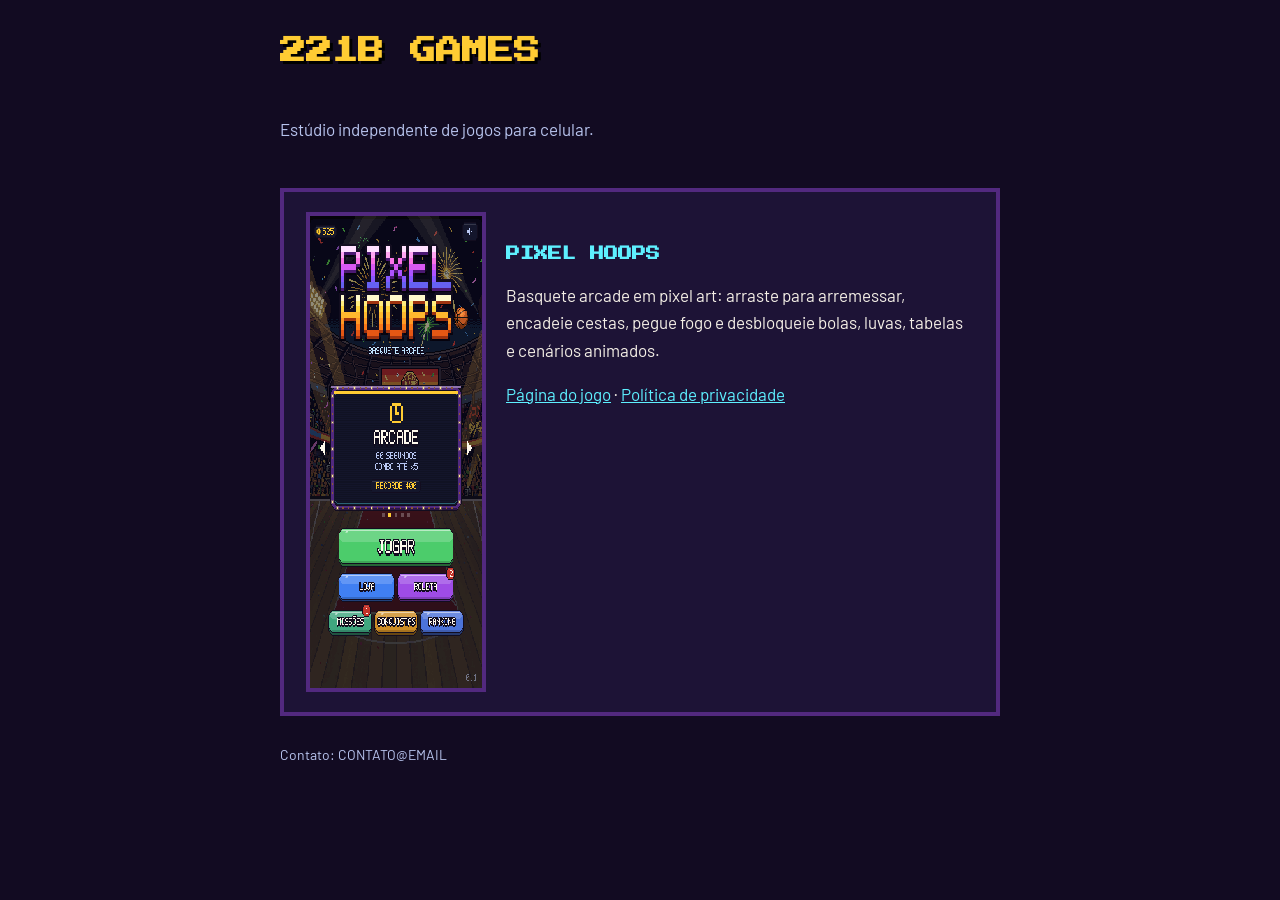
==== index.html @ 07d17e40 "Site da 221B Games com a página e a política de privacidade do Pixel Hoops Co-Authored-By: Claude Op" ====
<!doctype html>
<html lang="pt-BR">
<head>
<meta charset="utf-8">
<meta name="viewport" content="width=device-width, initial-scale=1">
<title>221B Games</title>
<meta name="description" content="Estúdio independente de jogos para celular.">
<link rel="preconnect" href="https://fonts.googleapis.com">
<link rel="stylesheet" href="https://fonts.googleapis.com/css2?family=Press+Start+2P&family=Barlow:wght@400;600&display=swap">
<link rel="stylesheet" href="estilo.css">
</head>
<body>
<main>
  <h1>221B GAMES</h1>
  <p class="suave">Estúdio independente de jogos para celular.</p>
  <section class="painel jogo">
    <img src="pixel-hoops/tela.png" alt="Tela inicial do Pixel Hoops" width="270" height="480">
    <div>
      <h2>PIXEL HOOPS</h2>
      <p>Basquete arcade em pixel art: arraste para arremessar, encadeie cestas, pegue fogo e desbloqueie bolas, luvas, tabelas e cenários animados.</p>
      <p><a href="pixel-hoops/">Página do jogo</a> · <a href="pixel-hoops/privacidade/">Política de privacidade</a></p>
    </div>
  </section>
  <footer>Contato: <span>CONTATO@EMAIL</span></footer>
</main>
</body>
</html>
---- estilo.css ----
/* 221B Games: visual de fliperama escuro, igual ao Pixel Hoops. */
:root {
  --fundo: #120b22;
  --painel: #1d1336;
  --moldura: #52297f;
  --neon: #5ef0ff;
  --ouro: #ffcc33;
  --texto: #f4efe6;
  --suave: #b8c4ee;
  --display: "Press Start 2P", "Courier New", monospace;
  --corpo: "Barlow", system-ui, -apple-system, "Segoe UI", sans-serif;
  color-scheme: dark;
}
* { box-sizing: border-box; }
body {
  margin: 0; background: var(--fundo); color: var(--texto);
  font-family: var(--corpo); font-size: 17px; line-height: 1.6;
  padding-inline: 16px; padding-block: 32px 64px;
}
main { max-width: 720px; margin-inline: auto; display: grid; gap: 28px; }
h1, h2, h3 { font-family: var(--display); line-height: 1.5; text-wrap: balance; }
h1 { font-size: clamp(18px, 5vw, 26px); color: var(--ouro); margin: 0; text-shadow: 3px 3px 0 #000; }
h2 { font-size: 14px; color: var(--neon); margin: 32px 0 8px; }
h3 { font-size: 11px; color: var(--ouro); margin: 20px 0 4px; }
p, li { max-width: 65ch; }
a { color: var(--neon); }
a:focus-visible { outline: 2px solid var(--ouro); outline-offset: 2px; }
.painel { background: var(--painel); border: 4px solid var(--moldura); padding: 20px 22px; }
.suave { color: var(--suave); }
.topo { display: flex; justify-content: space-between; align-items: center; gap: 12px; flex-wrap: wrap; }
.marca { font-family: var(--display); font-size: 12px; color: var(--suave); text-decoration: none; }
.idiomas a { font-family: var(--display); font-size: 10px; margin-left: 12px; }
.jogo { display: grid; grid-template-columns: 180px 1fr; gap: 20px; align-items: start; }
.jogo img { width: 100%; image-rendering: pixelated; border: 4px solid var(--moldura); }
@media (max-width: 520px) { .jogo { grid-template-columns: 1fr; } .jogo img { max-width: 240px; } }
footer { color: var(--suave); font-size: 14px; }
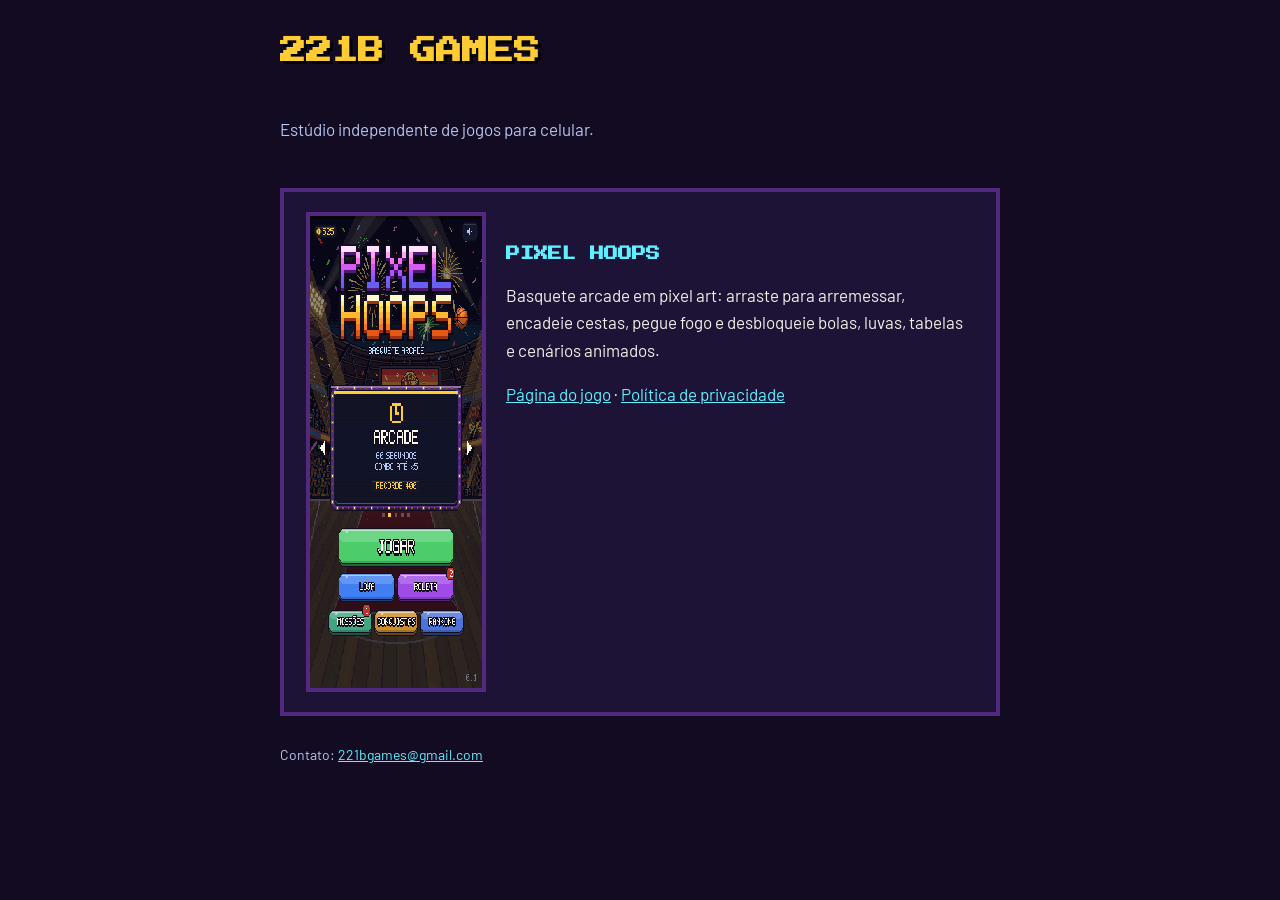
==== commit 322a618a: "E-mail de contato: 221bgames@gmail.com Co-Authored-By: Claude Opus 5.5 <noreply@anthropic.com>" ====
--- a/index.html
+++ b/index.html
@@ -21,7 +21,7 @@
       <p><a href="pixel-hoops/">Página do jogo</a> · <a href="pixel-hoops/privacidade/">Política de privacidade</a></p>
     </div>
   </section>
-  <footer>Contato: <span>CONTATO@EMAIL</span></footer>
+  <footer>Contato: <a href="mailto:221bgames@gmail.com">221bgames@gmail.com</a></footer>
 </main>
 </body>
 </html>
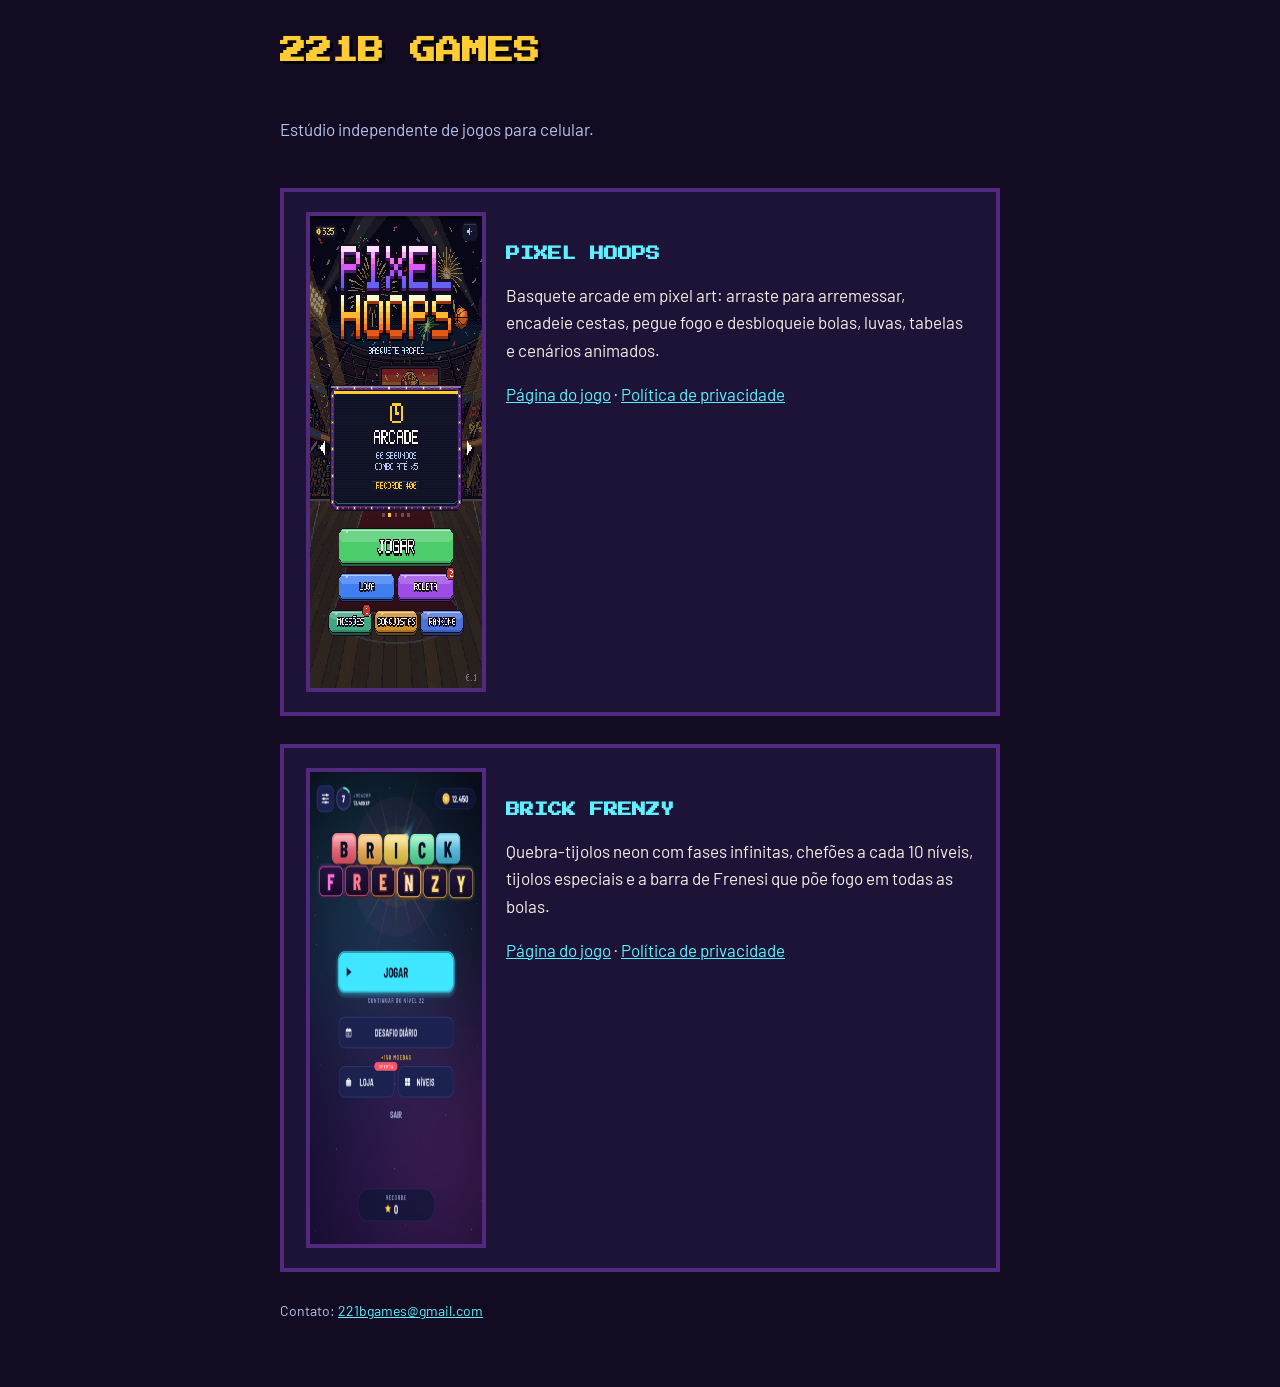
==== commit b4301a36: "Brick Frenzy: página do jogo e política de privacidade (PT, EN, ES) Co-Authored-By: Claude Opus 5.5 " ====
--- a/index.html
+++ b/index.html
@@ -21,6 +21,14 @@
       <p><a href="pixel-hoops/">Página do jogo</a> · <a href="pixel-hoops/privacidade/">Política de privacidade</a></p>
     </div>
   </section>
+  <section class="painel jogo">
+    <img class="liso" src="brick-frenzy/tela.png" alt="Tela inicial do Brick Frenzy" width="270" height="480">
+    <div>
+      <h2>BRICK FRENZY</h2>
+      <p>Quebra-tijolos neon com fases infinitas, chefões a cada 10 níveis, tijolos especiais e a barra de Frenesi que põe fogo em todas as bolas.</p>
+      <p><a href="brick-frenzy/">Página do jogo</a> · <a href="brick-frenzy/privacidade/">Política de privacidade</a></p>
+    </div>
+  </section>
   <footer>Contato: <a href="mailto:221bgames@gmail.com">221bgames@gmail.com</a></footer>
 </main>
 </body>
--- a/estilo.css
+++ b/estilo.css
@@ -32,5 +32,6 @@
 .idiomas a { font-family: var(--display); font-size: 10px; margin-left: 12px; }
 .jogo { display: grid; grid-template-columns: 180px 1fr; gap: 20px; align-items: start; }
 .jogo img { width: 100%; image-rendering: pixelated; border: 4px solid var(--moldura); }
+.jogo img.liso { image-rendering: auto; }
 @media (max-width: 520px) { .jogo { grid-template-columns: 1fr; } .jogo img { max-width: 240px; } }
 footer { color: var(--suave); font-size: 14px; }
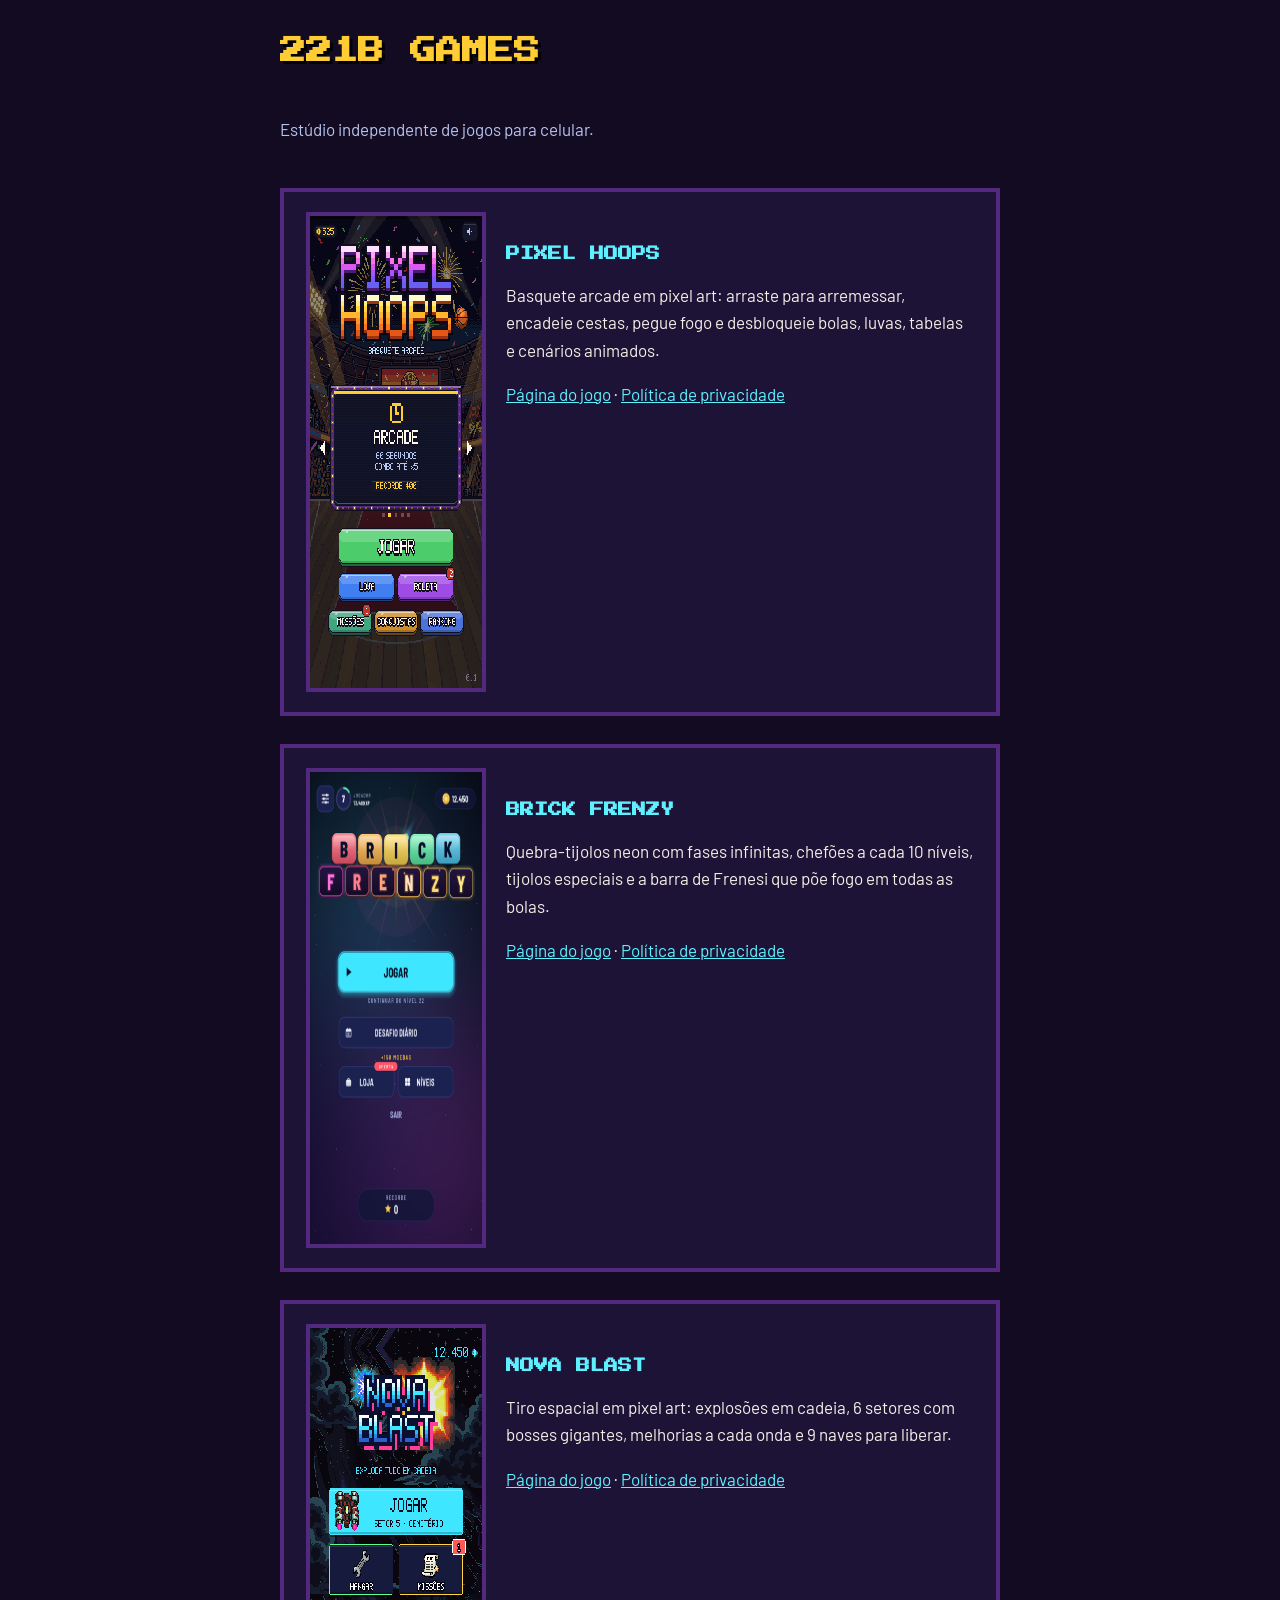
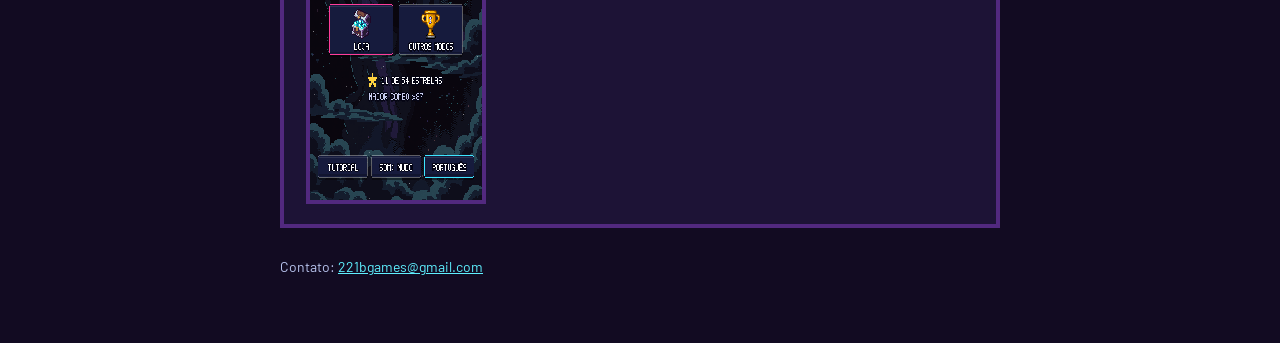
==== commit 4bb5bdc2: "Nova Blast: página do jogo e política de privacidade (PT, EN, ES) Co-Authored-By: Claude Opus 5.5 <n" ====
--- a/index.html
+++ b/index.html
@@ -29,6 +29,14 @@
       <p><a href="brick-frenzy/">Página do jogo</a> · <a href="brick-frenzy/privacidade/">Política de privacidade</a></p>
     </div>
   </section>
+  <section class="painel jogo">
+    <img src="nova-blast/tela.png" alt="Tela inicial do Nova Blast" width="270" height="480">
+    <div>
+      <h2>NOVA BLAST</h2>
+      <p>Tiro espacial em pixel art: explosões em cadeia, 6 setores com bosses gigantes, melhorias a cada onda e 9 naves para liberar.</p>
+      <p><a href="nova-blast/">Página do jogo</a> · <a href="nova-blast/privacidade/">Política de privacidade</a></p>
+    </div>
+  </section>
   <footer>Contato: <a href="mailto:221bgames@gmail.com">221bgames@gmail.com</a></footer>
 </main>
 </body>
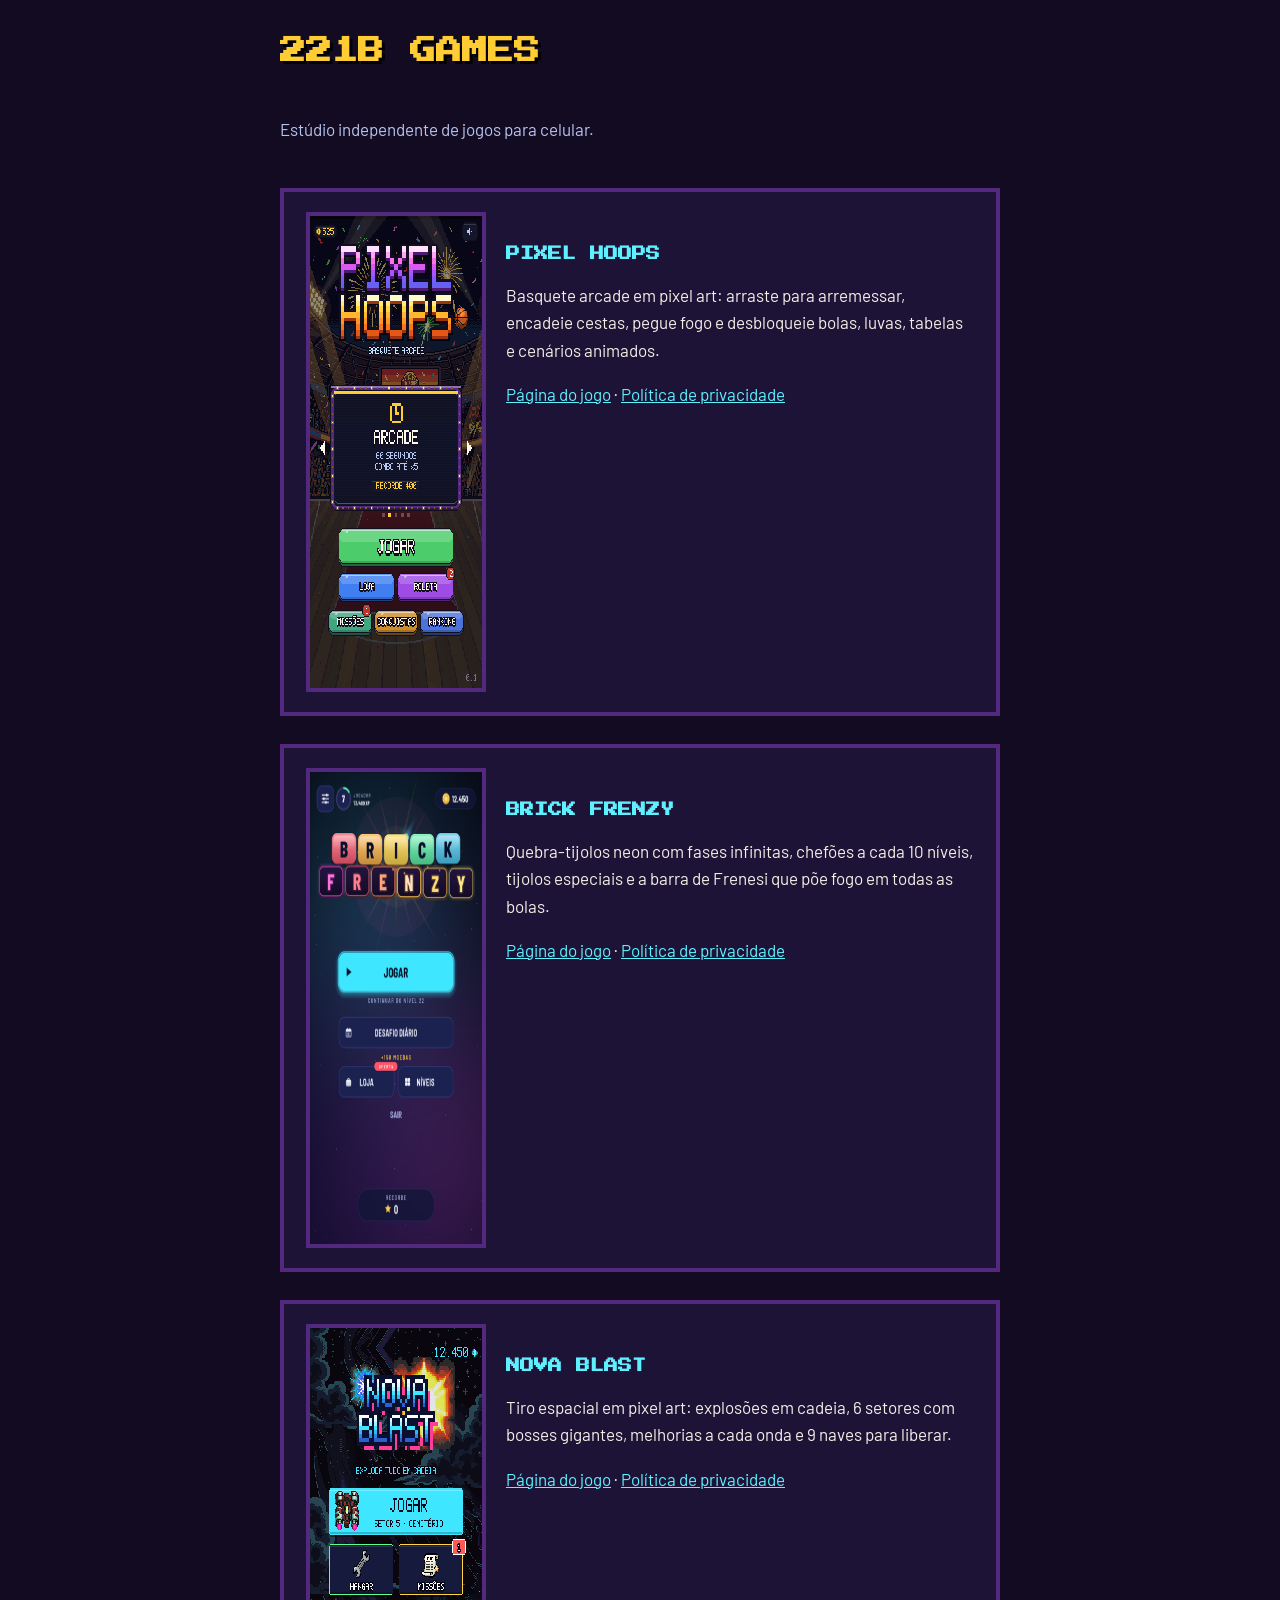
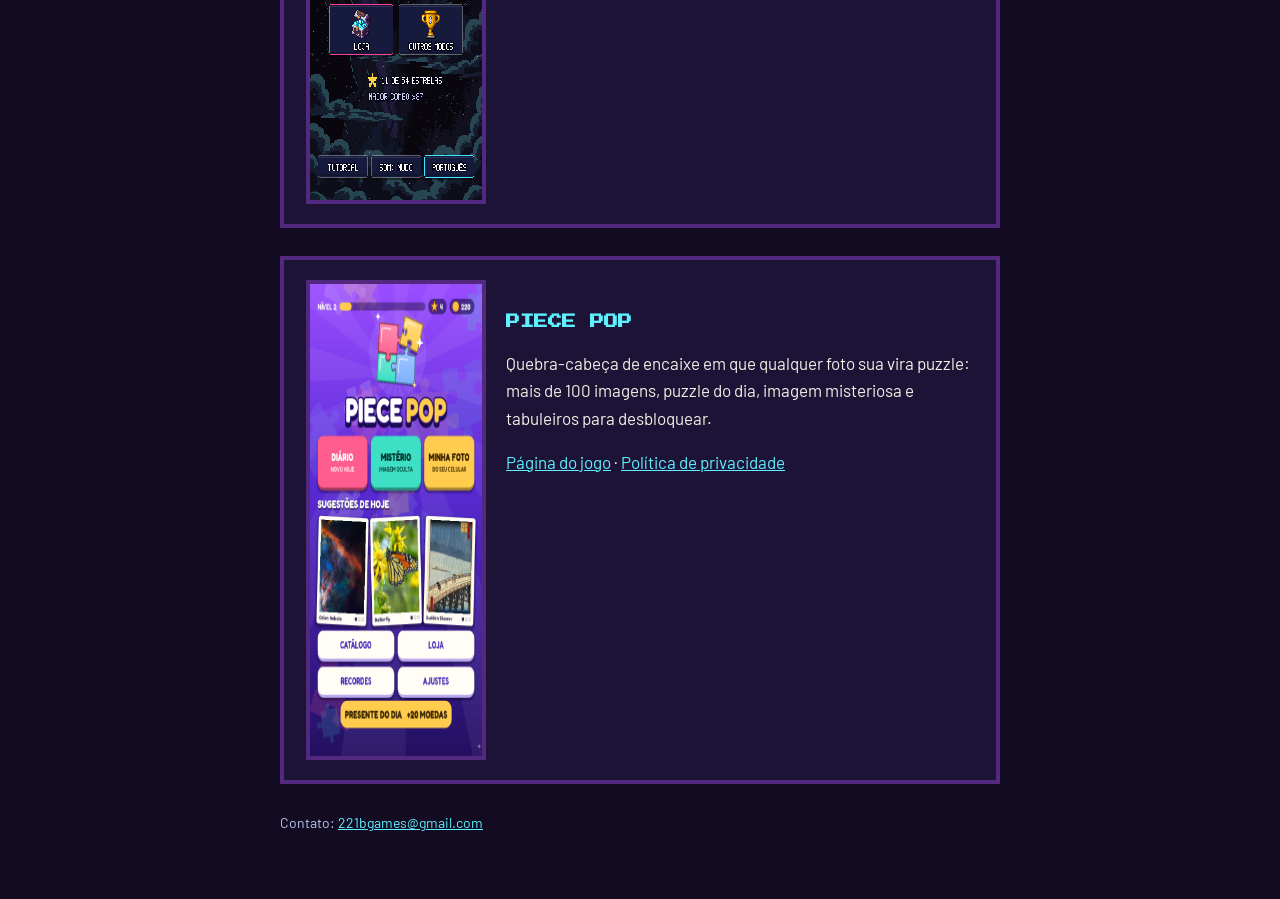
==== commit 100d65ca: "Add Piece Pop page and privacy policy Co-Authored-By: Claude Opus 5.5 <noreply@anthropic.com>" ====
--- a/index.html
+++ b/index.html
@@ -37,6 +37,14 @@
       <p><a href="nova-blast/">Página do jogo</a> · <a href="nova-blast/privacidade/">Política de privacidade</a></p>
     </div>
   </section>
+  <section class="painel jogo">
+    <img class="liso" src="piece-pop/tela.png" alt="Tela inicial do Piece Pop" width="270" height="480">
+    <div>
+      <h2>PIECE POP</h2>
+      <p>Quebra-cabeça de encaixe em que qualquer foto sua vira puzzle: mais de 100 imagens, puzzle do dia, imagem misteriosa e tabuleiros para desbloquear.</p>
+      <p><a href="piece-pop/">Página do jogo</a> · <a href="piece-pop/privacidade/">Política de privacidade</a></p>
+    </div>
+  </section>
   <footer>Contato: <a href="mailto:221bgames@gmail.com">221bgames@gmail.com</a></footer>
 </main>
 </body>
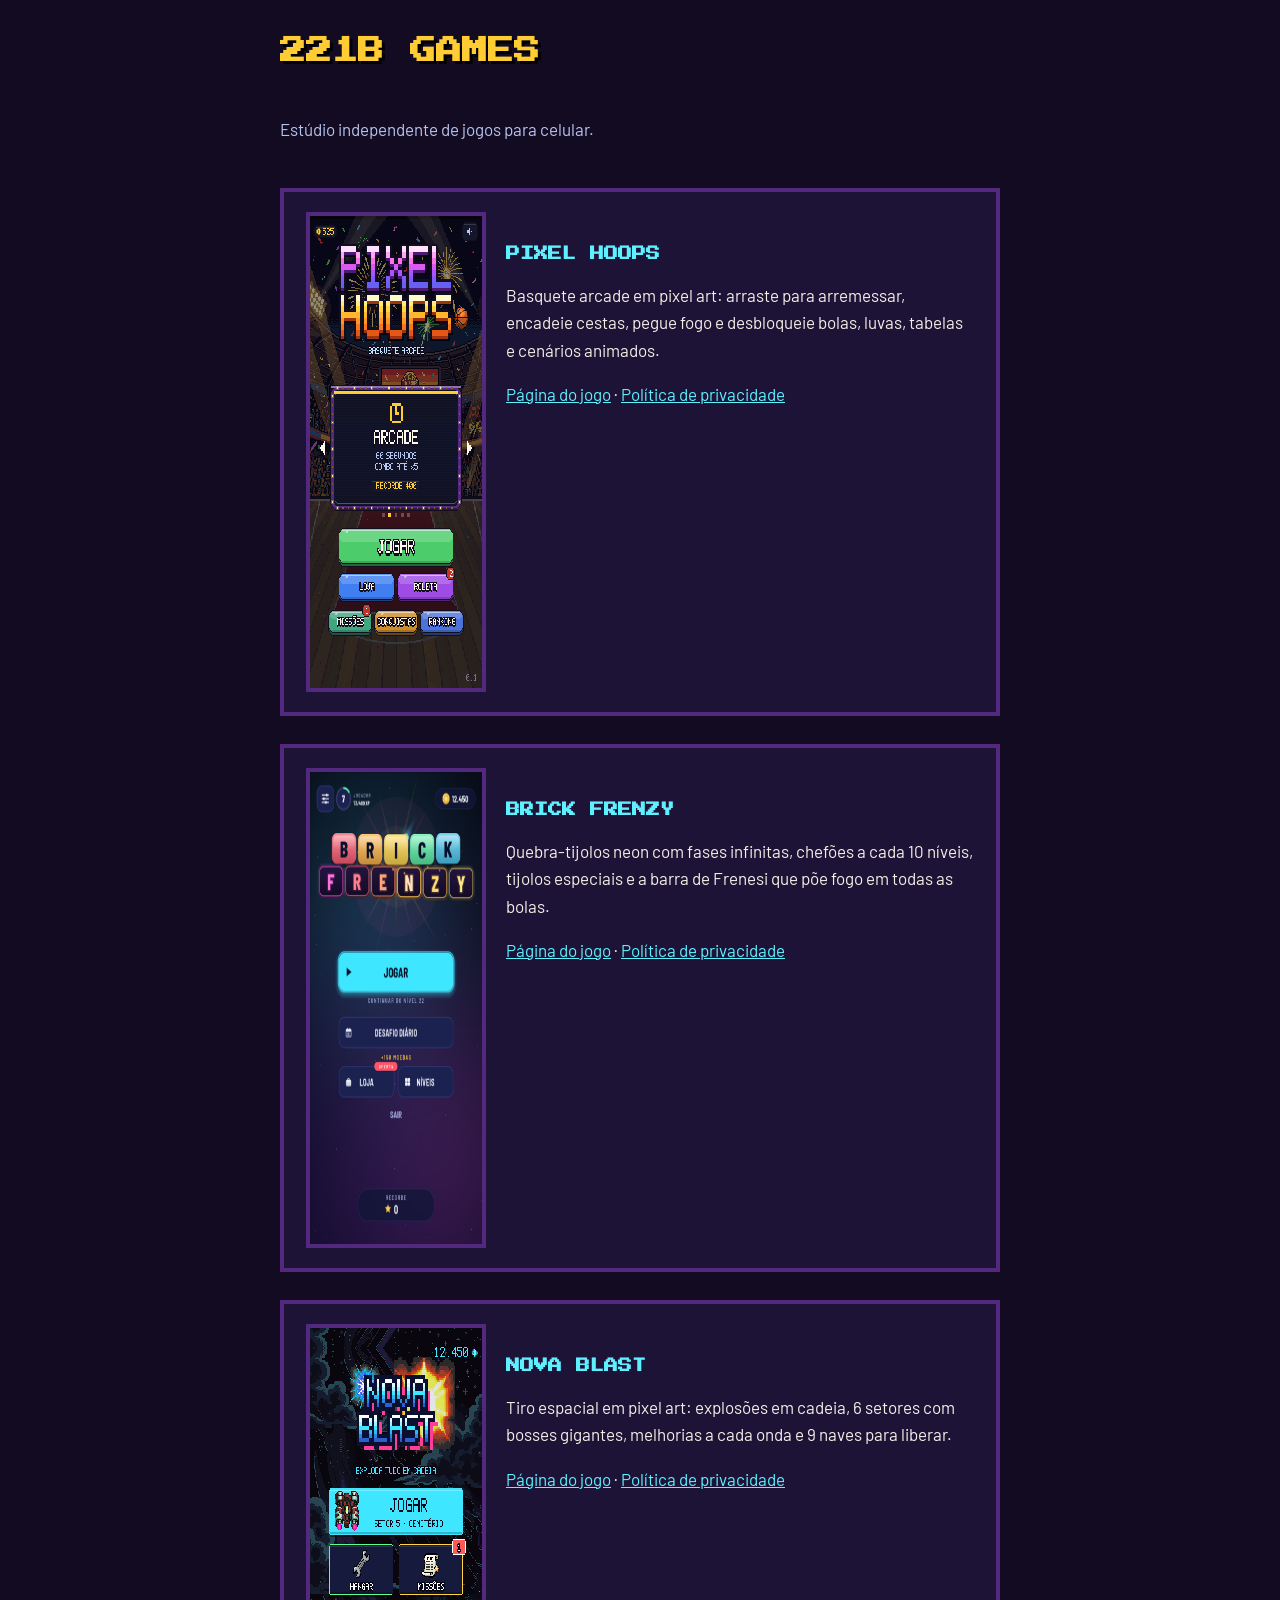
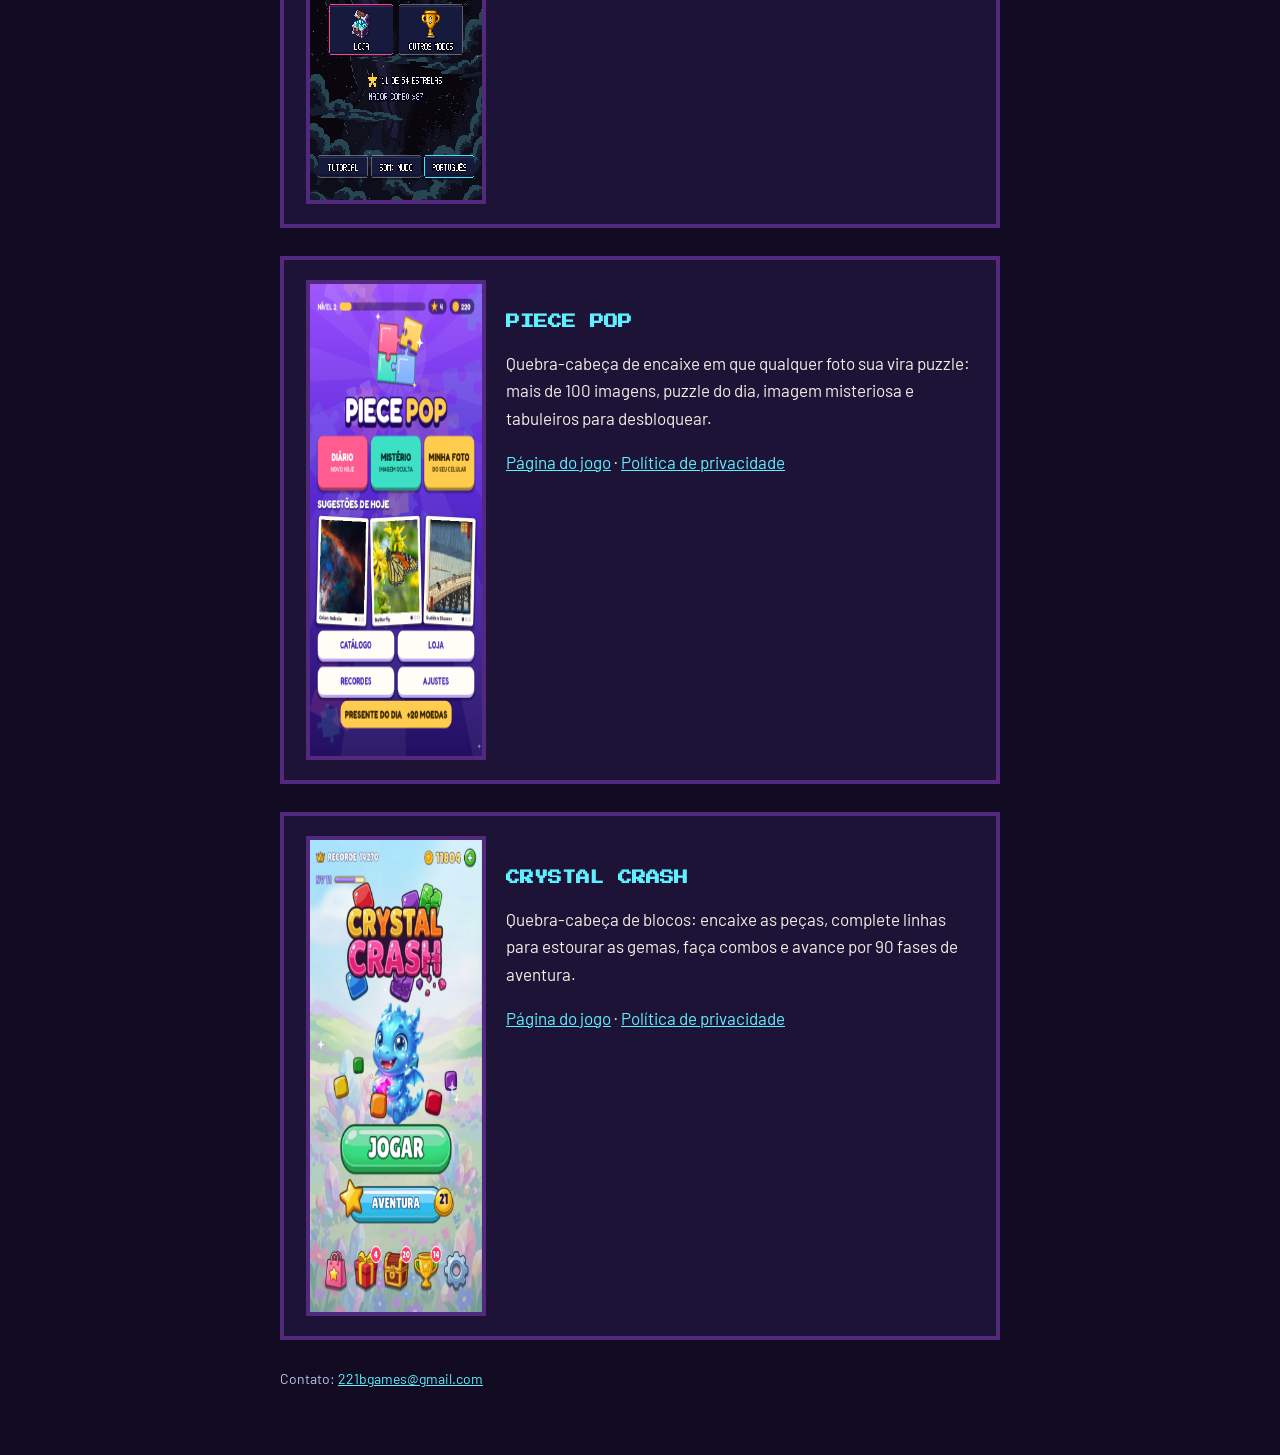
==== commit d9f30cbc: "Crystal Crash: página do jogo e política de privacidade (PT, EN, ES) Co-Authored-By: Claude Opus 5.5" ====
--- a/index.html
+++ b/index.html
@@ -45,6 +45,14 @@
       <p><a href="piece-pop/">Página do jogo</a> · <a href="piece-pop/privacidade/">Política de privacidade</a></p>
     </div>
   </section>
+  <section class="painel jogo">
+    <img class="liso" src="crystal-crash/tela.png" alt="Tela inicial do Crystal Crash" width="270" height="480">
+    <div>
+      <h2>CRYSTAL CRASH</h2>
+      <p>Quebra-cabeça de blocos: encaixe as peças, complete linhas para estourar as gemas, faça combos e avance por 90 fases de aventura.</p>
+      <p><a href="crystal-crash/">Página do jogo</a> · <a href="crystal-crash/privacidade/">Política de privacidade</a></p>
+    </div>
+  </section>
   <footer>Contato: <a href="mailto:221bgames@gmail.com">221bgames@gmail.com</a></footer>
 </main>
 </body>
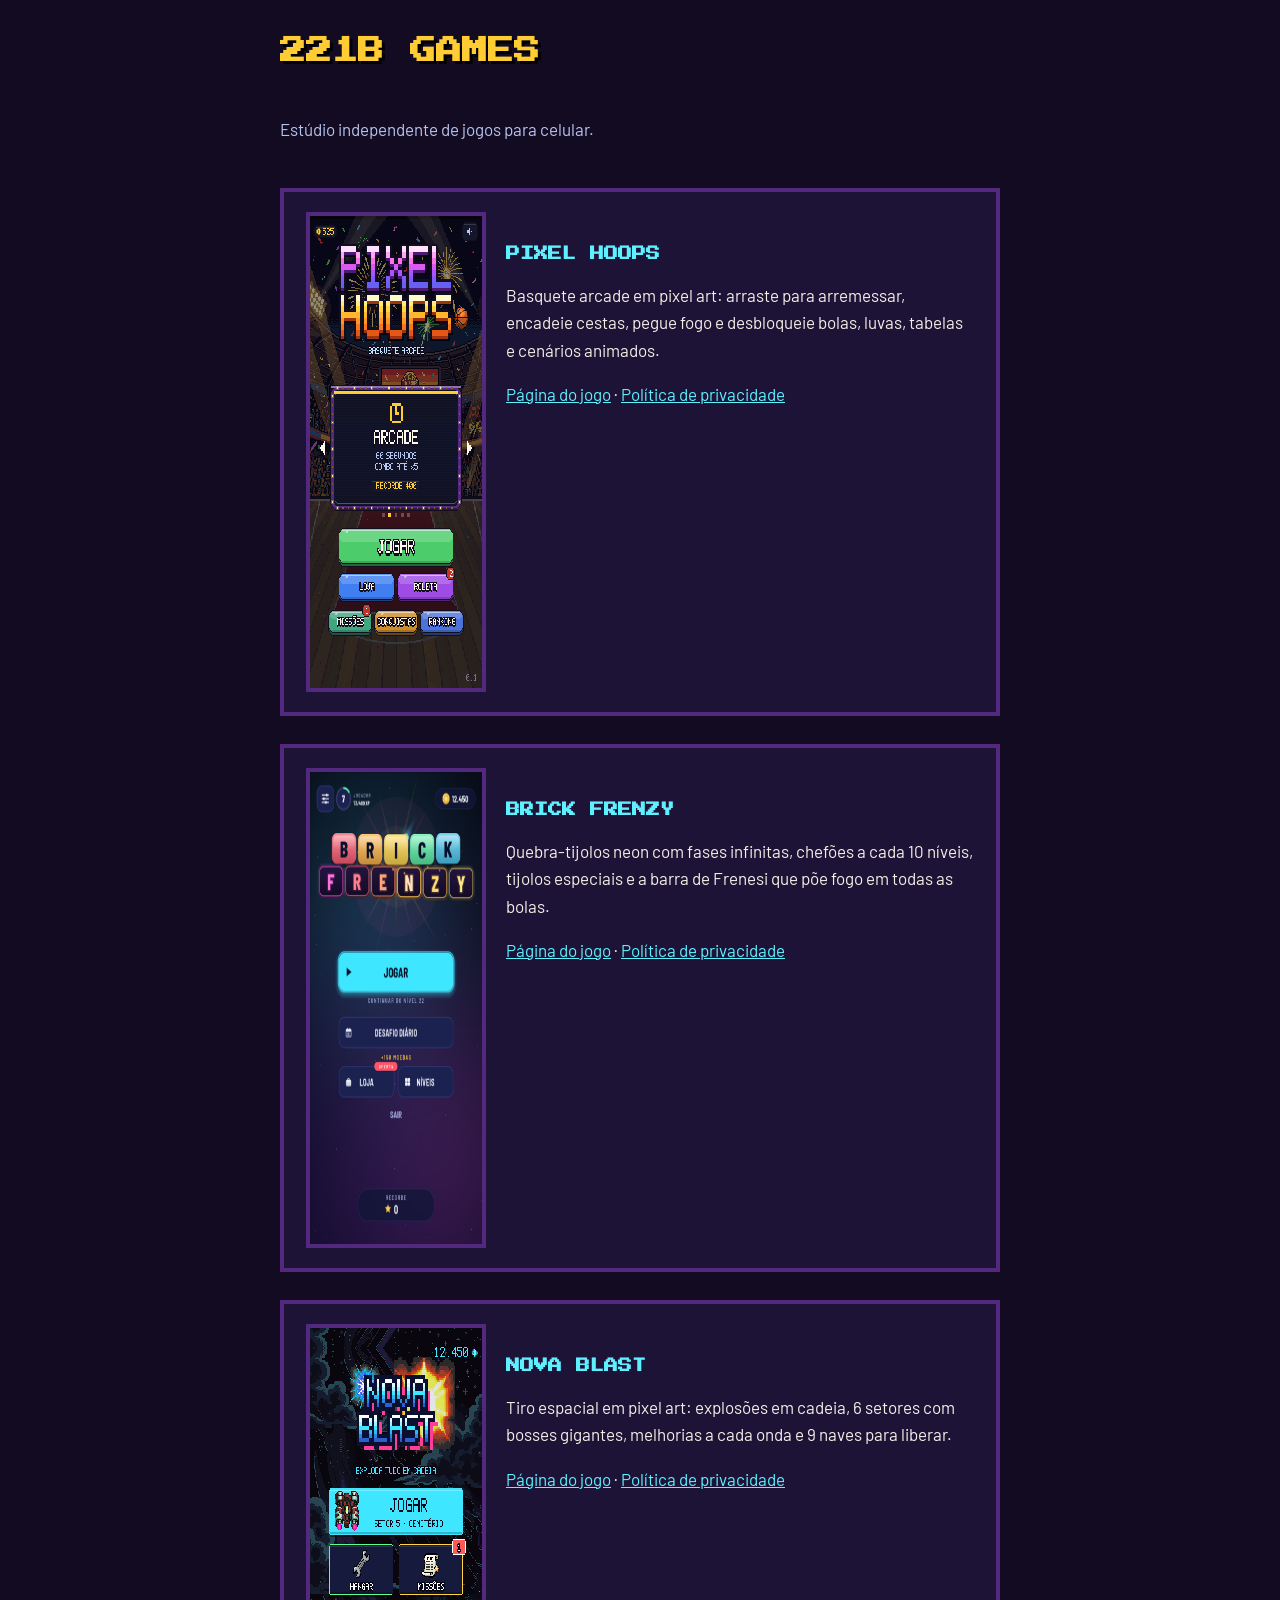
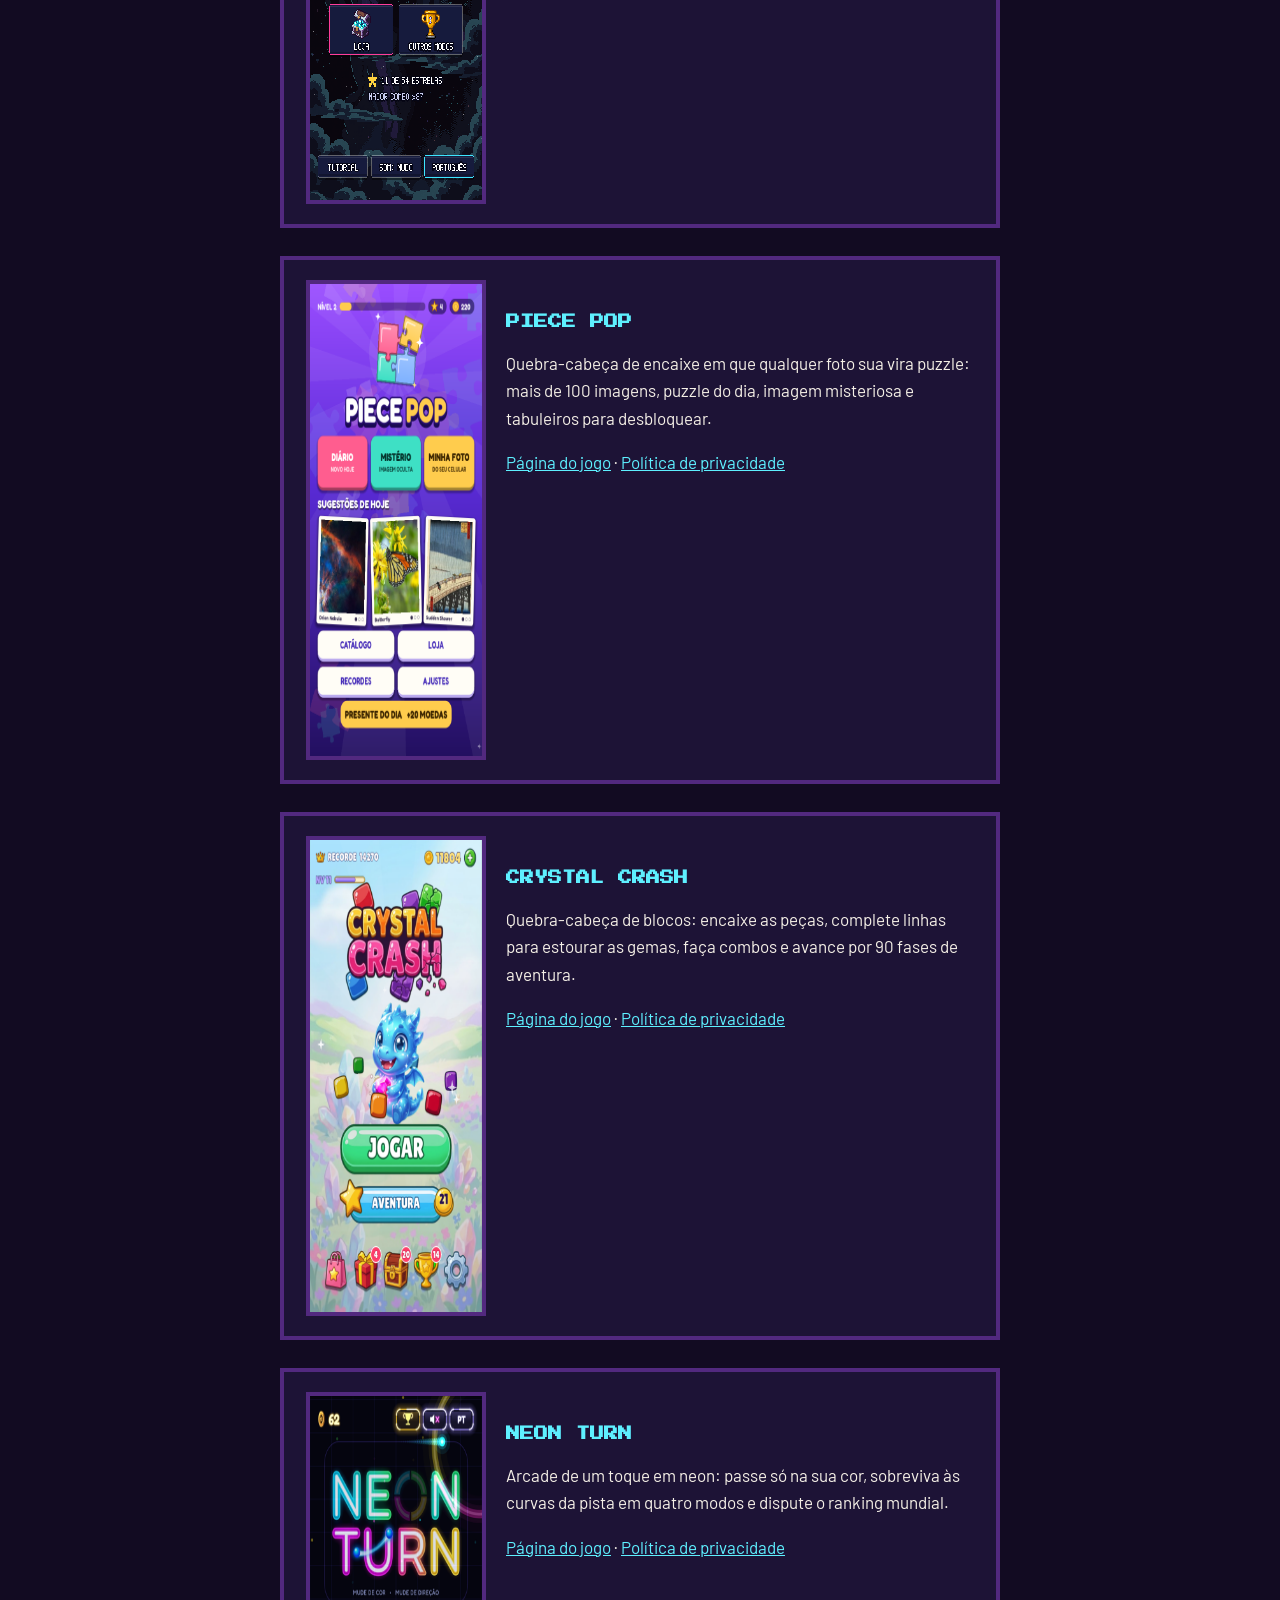
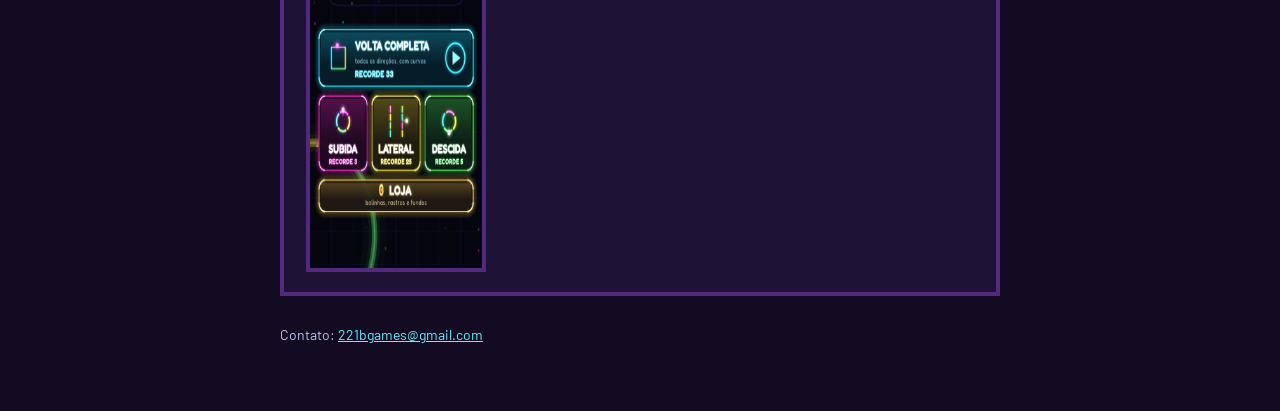
==== commit 47920108: "Neon Turn: página do jogo com créditos e política de privacidade (PT, EN, ES) Co-Authored-By: Claude" ====
--- a/index.html
+++ b/index.html
@@ -53,6 +53,14 @@
       <p><a href="crystal-crash/">Página do jogo</a> · <a href="crystal-crash/privacidade/">Política de privacidade</a></p>
     </div>
   </section>
+  <section class="painel jogo">
+    <img class="liso" src="neon-turn/tela.png" alt="Tela inicial do Neon Turn" width="270" height="480">
+    <div>
+      <h2>NEON TURN</h2>
+      <p>Arcade de um toque em neon: passe só na sua cor, sobreviva às curvas da pista em quatro modos e dispute o ranking mundial.</p>
+      <p><a href="neon-turn/">Página do jogo</a> · <a href="neon-turn/privacidade/">Política de privacidade</a></p>
+    </div>
+  </section>
   <footer>Contato: <a href="mailto:221bgames@gmail.com">221bgames@gmail.com</a></footer>
 </main>
 </body>
